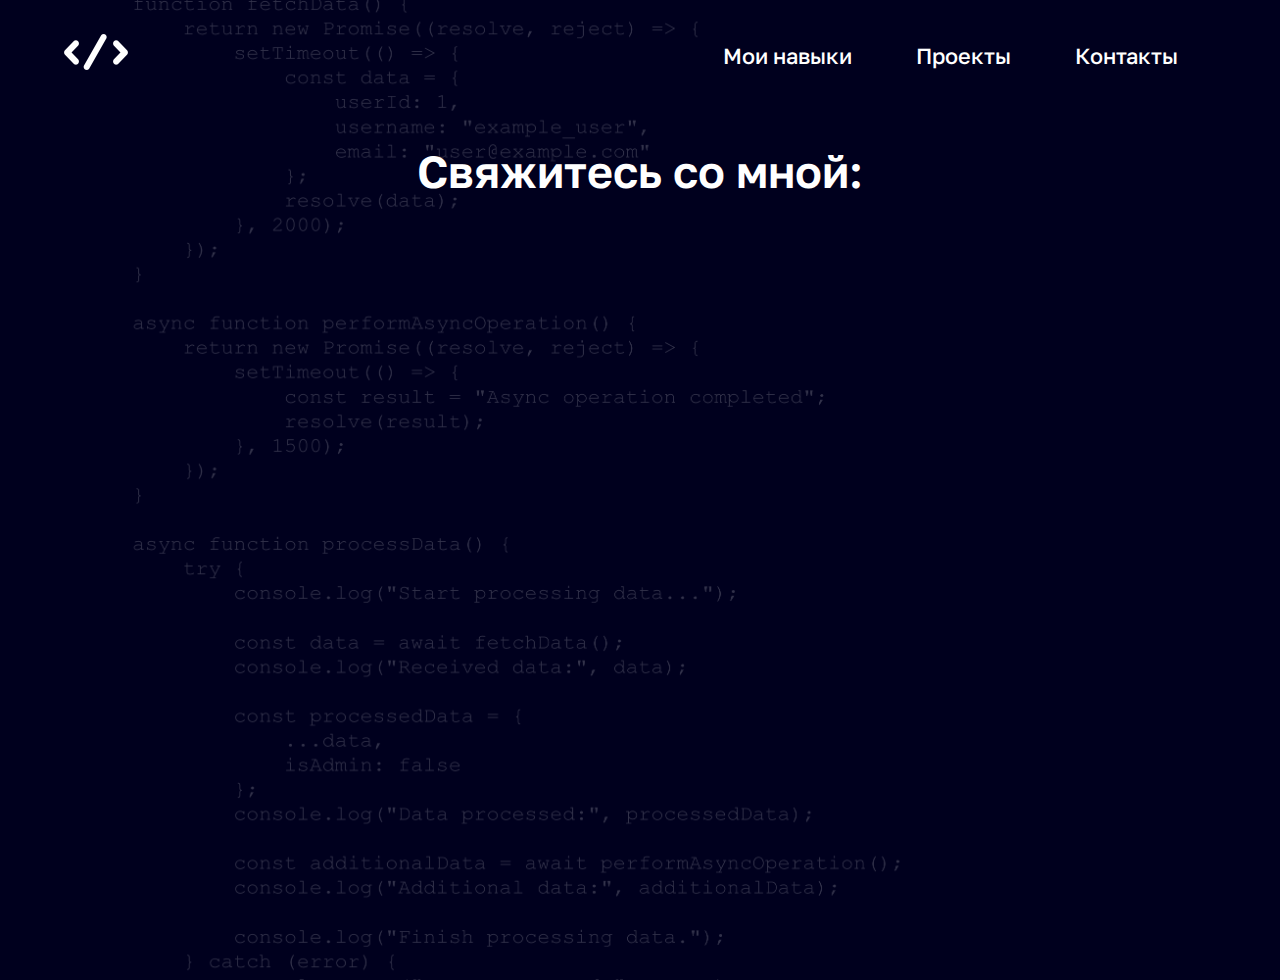
==== contacts.html @ 92db4fa4 "добавление раздела" ====
<!DOCTYPE html>
<html lang="en">
<head>
    <meta charset="UTF-8">
    <meta http-equiv="X-UA-Compatible" content = "IE=edge">
    <meta name="viewport" content="width=device-width, initial-scale=1.0">
    <title>Контакты</title>
    <link rel ="stylesheet" href = "style.css">
    <style>
        body {
            background: url("background1.webp") no-repeat;
            background-size: cover;
        }
    </style>
</head> 
<body>
    <header class="header">
        <a href="index.html" class="logo">
            <img src="code-64.png" alt="">
        </a>
        <nav class="navbar">
            <a href="skills.html">Мои навыки</a>
            <a href="projects.html">Проекты</a>
            <a href="contacts.html">Контакты</a>
        </nav>
    </header>
    <main>
        <h1>Свяжитесь со мной:</h1>
        <div class="contacts">
            <div class="contact-item">
                <img src="tg-white.png" width="64" height="64" alt="Телеграм" class="contact-icon">
                <a href="https://t.me/maxcaulfieldismygirl" target="_blank">@maxcaulfieldismygirl</a>
            </div>
            <div class="contact-item">
                <img src="vk-white.png" width="64" height="64" alt="ВКонтакте" class="contact-icon">
                <a href="https://vk.com/maxcaulfieldismygirl" target="_blank">@maxcaulfieldismygirl</a>
            </div>
        </div>
    </main>
</body>
<script src ="script.js"></script>
</html>
---- style.css ----
@import url('https://fonts.googleapis.com/css2?family=Golos+Text:wght@500;700&display=swap');

* {
    margin: 0;
    padding: 0;
    box-sizing: border-box;
    font-family: 'Golos Text', sans-serif;
}

body {
    min-height: 100vh;
    background: url("background.webp") no-repeat;
    background-size: cover;
    background-position: center;
    margin: 0;
}

main{
    margin-top: 80px;
}

.header {
    position: absolute;
    top: 0;
    left: 0;
    width: 100%;
    padding: 20px 5%; 
    display: flex;
    justify-content: space-between;
    align-items: center;
    z-index: 100%;
    background-color: transparent;
}

.logo {
    font-size: 2.5vw; 
    color: #fff;
    font-weight: 700;
    text-decoration: none;
}
.navbar{
    display: flex;
}
.navbar a {
    position: relative;
    font-size: 1.7vw;
    color: #fff;
    font-weight: 500;
    text-decoration: none;
    margin-left: 2vw;
    margin-right: 3vw;
}

.navbar a::before {
    content: '';
    position: absolute;
    top: 100%;
    left: 0;
    width: 0;
    height: 0.15vw;
    background: #fff;
    transition: .3s;
}

.navbar a:hover::before {
    width: 100%;
}

.info {
    margin-right: 45%;
    padding-top: 15%;
    margin-top: 4vh;
    color: #fff;
    text-align: center;
    opacity: 0; 
    transform: translateX(-100px); 
    transition: opacity 0.8s ease-out, transform 0.8s ease-out;
}

.animate-fade-in-left {
    opacity: 1; 
    transform: translateX(0); 
}

.info h1 {
    font-size: 5vw;
    font-weight: 700;
}

.info p {
    font-size: 2.5vw;
    font-weight: 500;
    margin-top: 1.5vh;
}

.description {
    color: #fff;
    padding-top: 7%;
    margin-left: 5%;
    margin-right: 50%;
    text-align: center;
    opacity: 0; 
    transform: translateX(-100px); 
    transition: opacity 0.8s ease-out, transform 0.8s ease-out;
}

.animate-fade-in-left1 {
    opacity: 1; 
    transform: translateX(0); 
}


.description p {
    font-size: 1.5vw;
    font-weight: 500;
}

.skills1{
    margin-left: 5%;
    margin-right: 5%;
    padding-top: 2%;
    opacity: 0; 
    transform: translateX(-100px); 
    transition: opacity 0.8s ease-out, transform 0.8s ease-out;
}

.skills1 p {
    color: #fff;
    font-size: 1.5vw;
    font-weight: 500;
    margin-top: 1.5%;
}
.skills1 p:last-child {
    margin-bottom: 3%; 
}

.skills1.show1 {
    opacity: 1; 
    transform: translateX(0); 
}

.skills2{
    margin-left: 5%;
    margin-right: 5%;
    padding-top: 2%;
    opacity: 0; 
    transform: translateX(-100px); 
    transition: opacity 0.8s ease-out, transform 0.8s ease-out;
}

.skills2 p {
    color: #fff;
    font-size: 1.5vw;
    font-weight: 500;
    margin-top: 1.5%;
}
.skills2 p:last-child {
    margin-bottom: 3%; 
}

.skills2.show2 {
    opacity: 1; 
    transform: translateX(0); 
}


h1{
    color: #fff;
    font-size: 3.5vw;
    font-weight: 600;
    text-align: center;
    padding-top: 5%;
}

.contacts {
    padding-top: 7%;
    display: flex;
    flex-direction: column;
    align-items: center;
    opacity: 0; 
    transform: translateX(100px); 
    transition: opacity 0.8s ease, transform 0.8s ease;
}

.contacts.show {
    opacity: 1; 
    transform: translateX(0); 
}

.contact-item {
    margin-bottom: 70px;
    display: flex;
    align-items: center;
    font-size: 2.7vw;
    color: #fff;
}

.contact-item a {
    text-decoration: none;
    color: inherit;
    display: inline-block;
    padding: 5px; 
    border-radius: 8px; 
    transition: box-shadow 0.3s ease; 
}

.contact-item a:hover {
    box-shadow: 0 0 10px 2px rgba(255, 255, 255, 0.8); 
}

.contact-item a:visited {
    text-decoration: none; 
    color: inherit; 
}

.contact-icon {
    width: 64px;
    height: 64px;
    margin-right: 10px;
}

@media screen and (max-width: 768px) {
    .contacts {
        text-align: center;
    }

    .contact-item {
        flex-direction: column;
        align-items: center;
        text-align: center;
    }

    .contact-icon {
        margin-bottom: 10px;
    }
}

@media screen and (min-width: 1920px) {
    .contacts {
        font-size: 18px; 
    }
}

@media screen and (min-width: 2160px) {
    .contacts {
        font-size: 20px; 
    }
}

@media screen and (min-width: 1920px) {
    .skills1 {
        margin-left: 5%;
        margin-right: 5%;
        padding-top: 2%;
    }
    .skills1 p {
        font-size: 1.5vw;
        margin-top: 1.5%;
    }
    .skills1 p:last-child {
        margin-bottom: 3%; 
    }
}

@media screen and (max-width: 767px) {
    .skills1 {
        margin-left: 5%;
        margin-right: 5%;
        padding-top: 2%;
    }
    .skills1 p {
        font-size: 3vw;
        margin-top: 3%;
    }
    .skills1 p:last-child {
        margin-bottom: 5%; 
    }
}

@media screen and (min-width: 1920px) {
    .skills2 {
        margin-left: 5%;
        margin-right: 5%;
        padding-top: 2%;
    }
    .skills2 p {
        font-size: 1.5vw;
        margin-top: 1.5%;
    }
    .skills2 p:last-child {
        margin-bottom: 3%; 
    }
}

@media screen and (max-width: 767px) {
    .skills2 {
        margin-left: 5%;
        margin-right: 5%;
        padding-top: 2%;
    }
    .skills2 p {
        font-size: 3vw;
        margin-top: 3%;
    }
    .skills2 p:last-child {
        margin-bottom: 5%; 
    }
}
@media screen and (min-width: 1440px) {
    .header {
        padding: 20px 10%;
    }
    .navbar a {
        margin-left: 3vw;
        margin-right: 5vw;
    }
}

@media screen and (min-width: 1920px) {
    .header {
        padding: 20px 15%;
    }
    .navbar a {
        margin-left: 4vw;
        margin-right: 6vw;
    }
}

@media screen and (max-width: 768px) {
    .header {
        padding: 20px 5%;
    }
    .logo {
        font-size: 4vw;
    }
    .navbar a {
        font-size: 3vw;
        margin-left: 3vw;
        margin-right: 5vw;
    }
    .info {
        margin-right: 5%;
        padding-top: 10vh;
        margin-top: 10vh;
    }
    .info h1 {
        font-size: 6vw;
    }
    .info p {
        font-size: 3.5vw;
        margin-top: 2vh;
    }
    .description {
        padding-top: 3vh;
    }
    .description p {
        font-size: 2.5vw;
    }
}
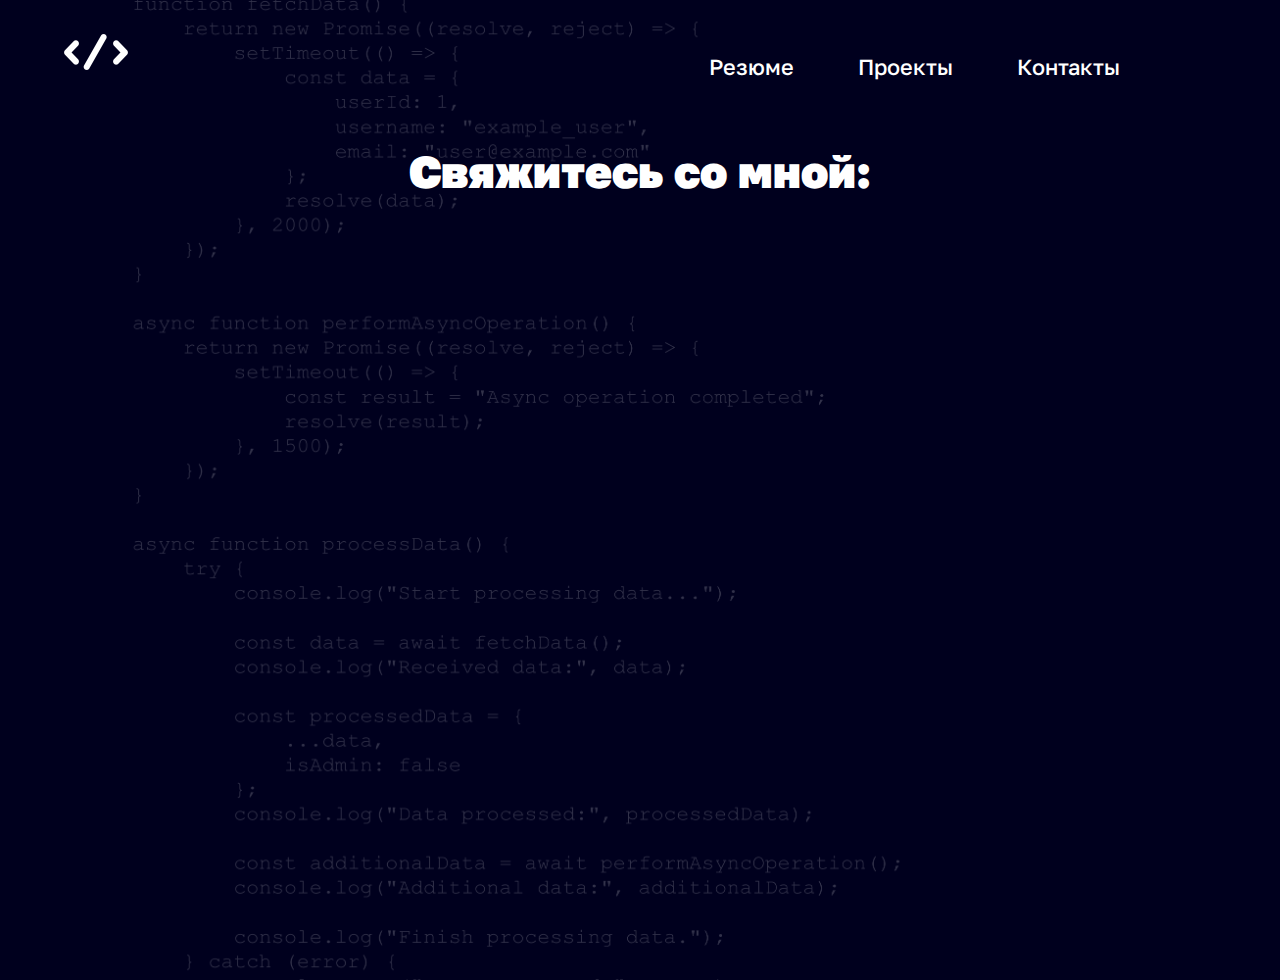
==== commit d28273f0: "Небольшие изменения" ====
--- a/contacts.html
+++ b/contacts.html
@@ -19,7 +19,7 @@
             <img src="code-64.png" alt="">
         </a>
         <nav class="navbar">
-            <a href="skills.html">Мои навыки</a>
+            <a href="skills.html">Резюме</a>
             <a href="projects.html">Проекты</a>
             <a href="contacts.html">Контакты</a>
         </nav>
--- a/style.css
+++ b/style.css
@@ -31,6 +31,7 @@
     z-index: 100%;
     background-color: transparent;
 }
+
 
 .logo {
     font-size: 2.5vw; 
@@ -124,6 +125,10 @@
     transition: opacity 0.8s ease-out, transform 0.8s ease-out;
 }
 
+.skills1 h1{
+    text-align: left;
+}
+
 .skills1 p {
     color: #fff;
     font-size: 1.5vw;
@@ -139,35 +144,11 @@
     transform: translateX(0); 
 }
 
-.skills2{
-    margin-left: 5%;
-    margin-right: 5%;
-    padding-top: 2%;
-    opacity: 0; 
-    transform: translateX(-100px); 
-    transition: opacity 0.8s ease-out, transform 0.8s ease-out;
-}
-
-.skills2 p {
-    color: #fff;
-    font-size: 1.5vw;
-    font-weight: 500;
-    margin-top: 1.5%;
-}
-.skills2 p:last-child {
-    margin-bottom: 3%; 
-}
-
-.skills2.show2 {
-    opacity: 1; 
-    transform: translateX(0); 
-}
-
 
 h1{
     color: #fff;
     font-size: 3.5vw;
-    font-weight: 600;
+    font-weight: 900;
     text-align: center;
     padding-top: 5%;
 }
@@ -219,6 +200,51 @@
     margin-right: 10px;
 }
 
+nav{
+    display: flex;
+    margin-left: 5%;
+    margin-right: 5%;
+    padding-top: 2%;
+}
+
+.oop {
+    display: flex;
+    flex-direction: column;
+    color: #fff;
+    font-size: 1.5vw;
+    font-weight: 500;
+    margin-top: 1.5%;
+}
+
+.menu-link {
+    margin-top: 1%;
+    margin-bottom: 1%;
+    color: #fff;
+    position: relative;
+    text-decoration: none;
+}
+
+.menu-link:hover {
+    color: #fff;
+}
+
+.menu-link:hover:before {
+    transform: scaleX(1);
+    transition: transform 0.35s;
+}
+
+.menu-link:before{
+    content: '';
+    width: 100%;
+    height: 3px;
+    background-color: #fff;
+    position: absolute;
+    left: 0; bottom: -5px;
+    transform: scaleX(0);
+    transition: transform 0.25s;
+    transform-origin: left;
+}
+
 @media screen and (max-width: 768px) {
     .contacts {
         text-align: center;
@@ -234,6 +260,8 @@
         margin-bottom: 10px;
     }
 }
+
+
 
 @media screen and (min-width: 1920px) {
     .contacts {
@@ -356,4 +384,21 @@
     .description p {
         font-size: 2.5vw;
     }
+}
+
+@media screen and (min-width: 1920px) {
+    .oop {
+        display: flex;
+        justify-content: space-around;
+    }
+}
+
+@media screen and (max-width: 768px) {
+    .oop {
+        display: block;
+    }
+
+    .menu-link {
+        margin-bottom: 20px;
+    }
 }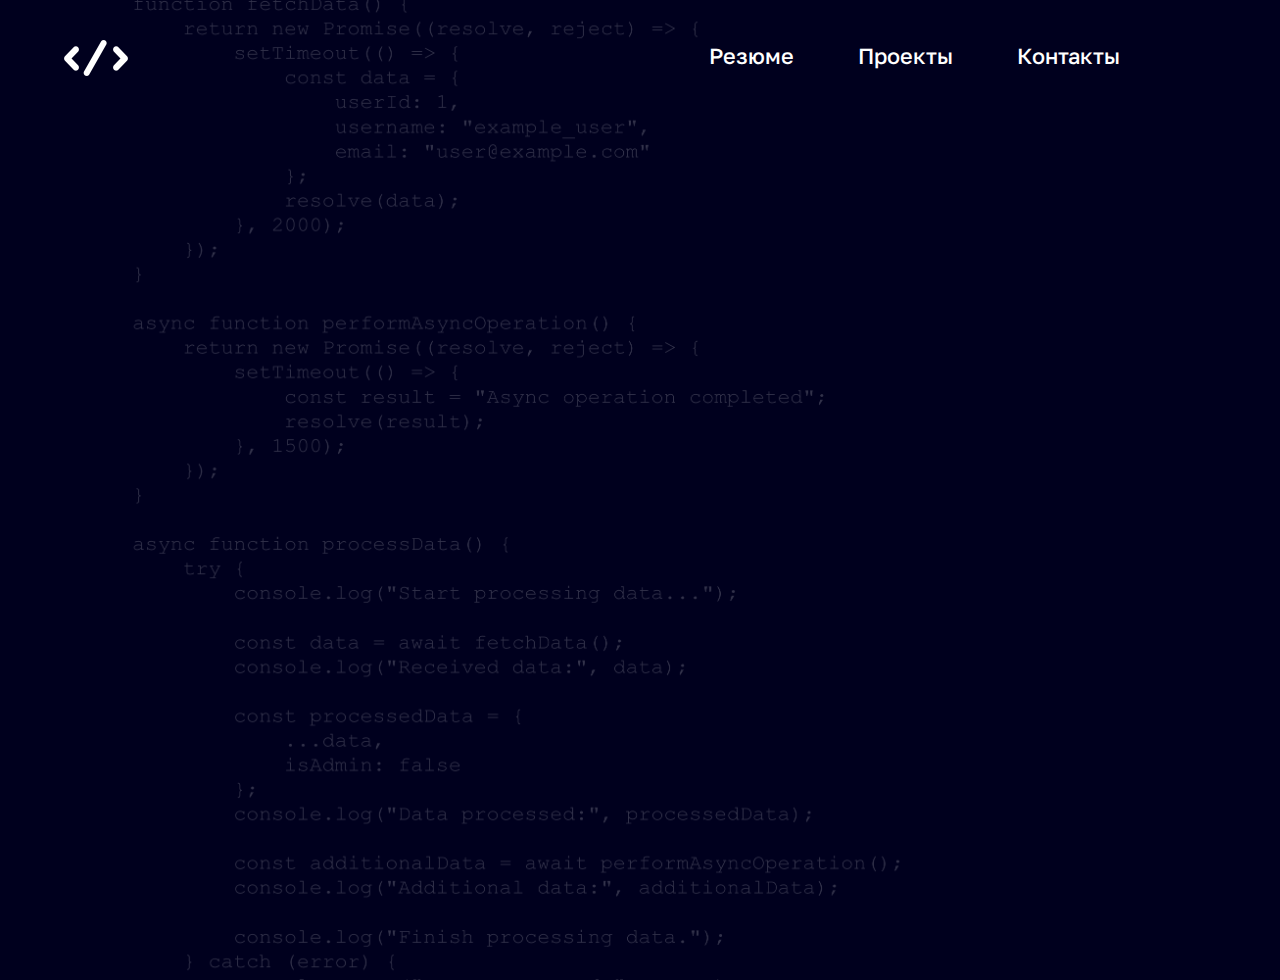
==== commit 7b86aaa8: "И ещё чуть-чуть исправил" ====
--- a/contacts.html
+++ b/contacts.html
@@ -6,6 +6,7 @@
     <meta name="viewport" content="width=device-width, initial-scale=1.0">
     <title>Контакты</title>
     <link rel ="stylesheet" href = "style.css">
+    <link rel="icon" type="image/x-icon" href="code-64.png">
     <style>
         body {
             background: url("background1.webp") no-repeat;
@@ -25,14 +26,18 @@
         </nav>
     </header>
     <main>
-        <h1>Свяжитесь со мной:</h1>
         <div class="contacts">
+            <h1 class="h11">Свяжитесь со мной:</h1>
             <div class="contact-item">
-                <img src="tg-white.png" width="64" height="64" alt="Телеграм" class="contact-icon">
+                <a href="https://t.me/maxcaulfieldismygirl">
+                    <img src="tg-white.png" width="64" height="64" alt="Телеграм" class="contact-icon">
+                </a>
                 <a href="https://t.me/maxcaulfieldismygirl" target="_blank">@maxcaulfieldismygirl</a>
             </div>
             <div class="contact-item">
-                <img src="vk-white.png" width="64" height="64" alt="ВКонтакте" class="contact-icon">
+                <a href="https://vk.com/maxcaulfieldismygirl">
+                    <img src="vk-white.png" width="64" height="64" alt="ВКонтакте" class="contact-icon">
+                </a>
                 <a href="https://vk.com/maxcaulfieldismygirl" target="_blank">@maxcaulfieldismygirl</a>
             </div>
         </div>
--- a/style.css
+++ b/style.css
@@ -41,6 +41,7 @@
 }
 .navbar{
     display: flex;
+    padding-bottom: 3%;
 }
 .navbar a {
     position: relative;
@@ -144,7 +145,16 @@
     transform: translateX(0); 
 }
 
-
+.operation{
+    opacity: 0; 
+    transform: translateX(-100px); 
+    transition: opacity 0.8s ease-out, transform 0.8s ease-out;
+}
+
+.operation.show2 {
+    opacity: 1; 
+    transform: translateX(0); 
+}
 h1{
     color: #fff;
     font-size: 3.5vw;
@@ -159,7 +169,7 @@
     flex-direction: column;
     align-items: center;
     opacity: 0; 
-    transform: translateX(100px); 
+    transform: translateX(-100px); 
     transition: opacity 0.8s ease, transform 0.8s ease;
 }
 
@@ -245,6 +255,10 @@
     transform-origin: left;
 }
 
+.contacts.show .h11{
+   margin-bottom: 7%;
+}
+
 @media screen and (max-width: 768px) {
     .contacts {
         text-align: center;
@@ -303,35 +317,23 @@
     .skills1 p:last-child {
         margin-bottom: 5%; 
     }
-}
-
-@media screen and (min-width: 1920px) {
-    .skills2 {
-        margin-left: 5%;
-        margin-right: 5%;
-        padding-top: 2%;
-    }
-    .skills2 p {
-        font-size: 1.5vw;
-        margin-top: 1.5%;
-    }
-    .skills2 p:last-child {
-        margin-bottom: 3%; 
-    }
-}
-
-@media screen and (max-width: 767px) {
-    .skills2 {
-        margin-left: 5%;
-        margin-right: 5%;
-        padding-top: 2%;
-    }
-    .skills2 p {
+    .skills1 h1{
+        font-size: 5.5vw;
+    }
+    .h11{
+        font-size: 5.5vw;
+    }
+    .oop a{
         font-size: 3vw;
         margin-top: 3%;
     }
-    .skills2 p:last-child {
-        margin-bottom: 5%; 
+    .header a img{
+        width: 32px;
+        height: 32px;
+    }
+    .contact-item a{
+        font-size: 5vw;
+        margin-top: 3%;
     }
 }
 @media screen and (min-width: 1440px) {
@@ -386,17 +388,7 @@
     }
 }
 
-@media screen and (min-width: 1920px) {
-    .oop {
-        display: flex;
-        justify-content: space-around;
-    }
-}
-
 @media screen and (max-width: 768px) {
-    .oop {
-        display: block;
-    }
 
     .menu-link {
         margin-bottom: 20px;
